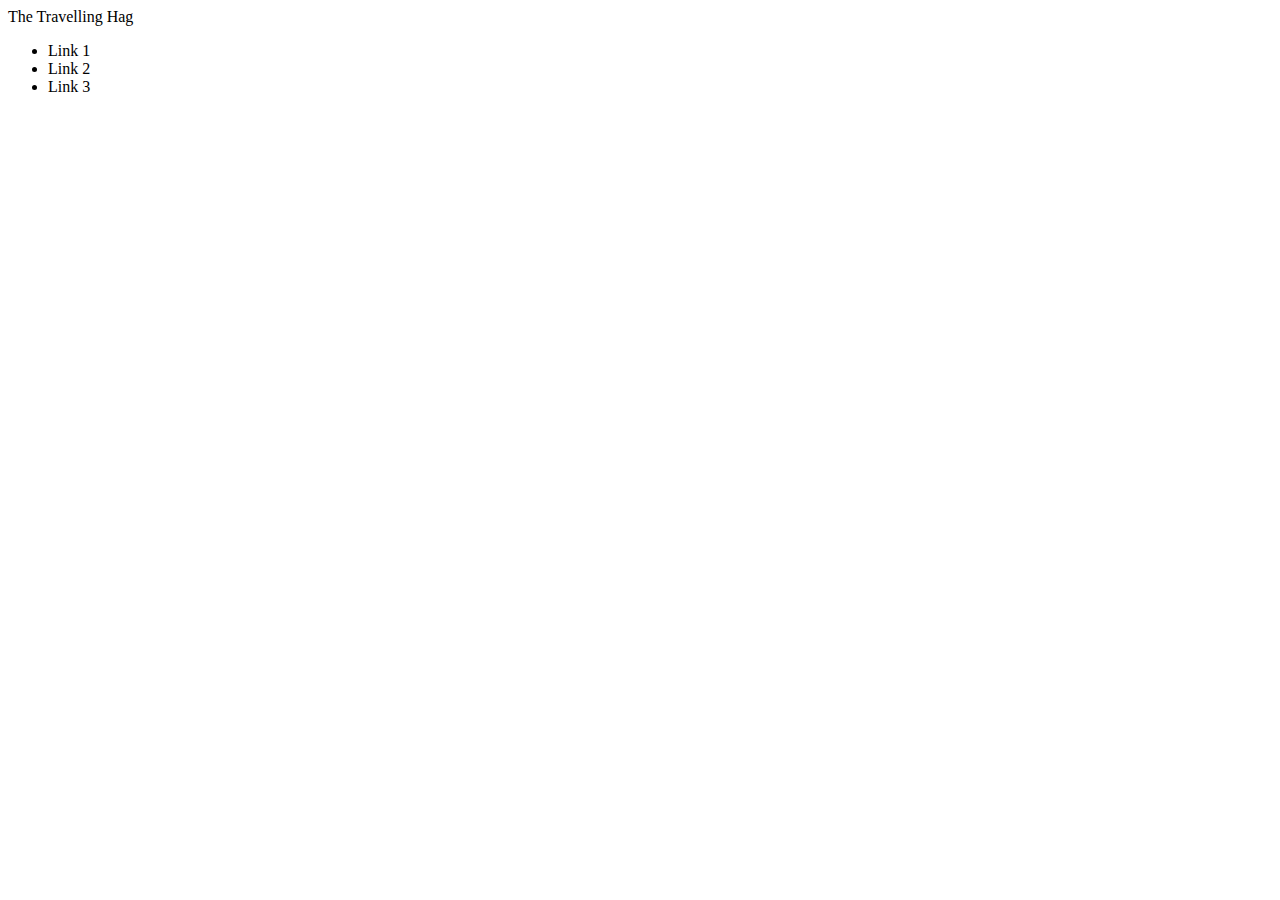
==== index.html @ a1e0eee2 "first commit" ====
<!DOCTYPE html>
<html lang="en">
<head>
    <meta charset="UTF-8">
    <meta http-equiv="X-UA-Compatible" content="IE=edge">
    <meta name="viewport" content="width=device-width, initial-scale=1.0">
    <title>The Travelling Hag</title>
    <link rel="stylesheet" href="./style.css">
</head>
<body>
    <div class="landing-page">
        <div class="navbar">
            <div class="logo">
                The Travelling Hag
            </div>

            <div class="links">
                <ul>
                    <li>Link 1</li>
                    <li>Link 2</li>
                    <li>Link 3</li>
                </ul>
            </div>
        </div>

        <div class="featured">
            <div class="featured-picture">
                
            </div>

            <div class="hero-text">

            </div>

            <div class="detail-text">

            </div>

            <div class="date">

            </div>
        </div>

        <div class="blog-list">
            <div class="blog">
                <div class="thumbnail">

                </div>

                <div class="blog-heading">

                </div>

                <div class="blog-summary">

                </div>
            </div>
        </div>

        <div class="footer">
            <div class="contact-details"></div>
            <div class="socials"></div>
        </div>

    </div>
    <script src="./app.js"></script>
</body>
</html>
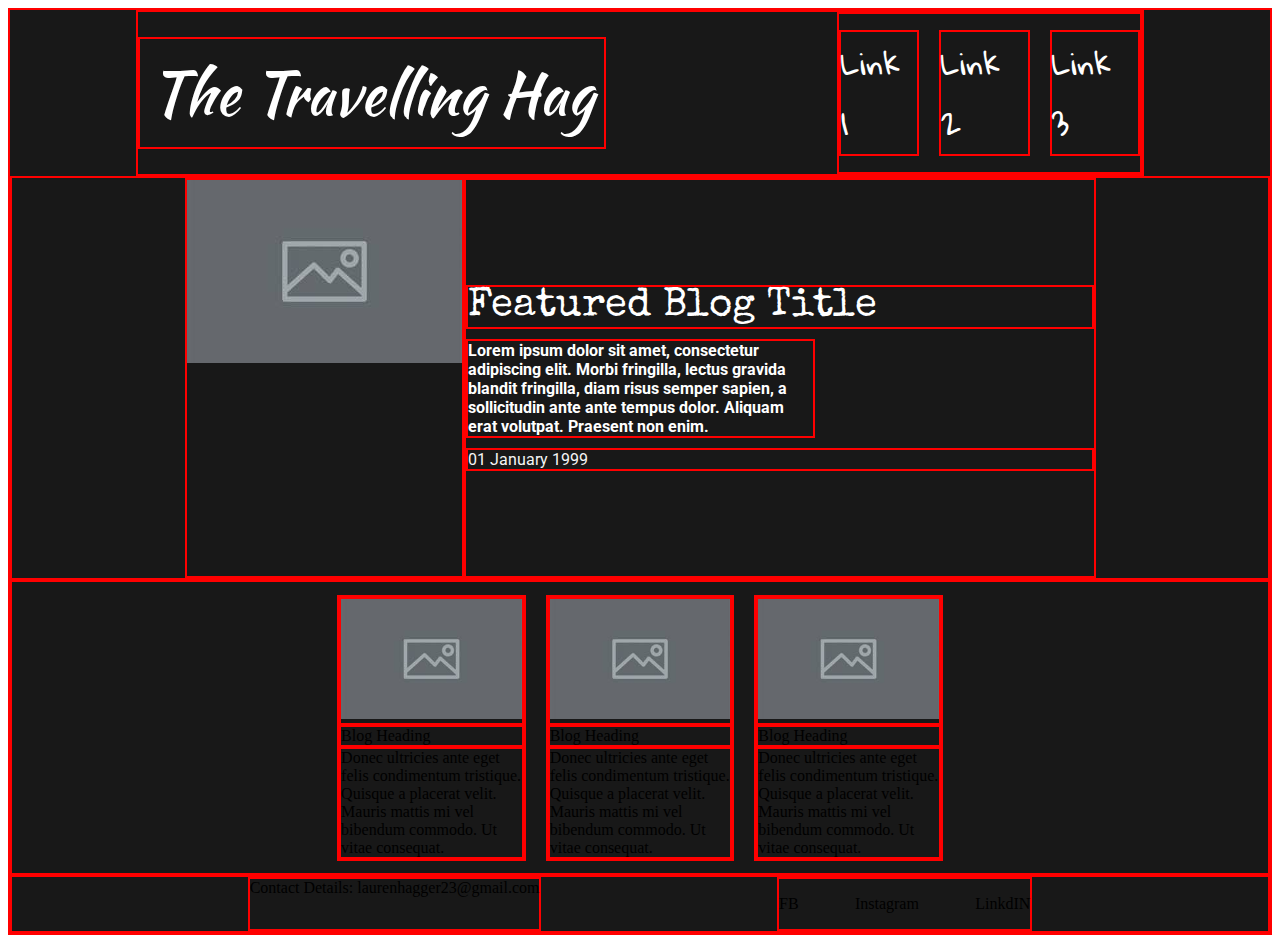
==== commit da558a17: "Layout and styling" ====
--- a/index.html
+++ b/index.html
@@ -14,52 +14,103 @@
                 The Travelling Hag
             </div>
 
-            <div class="links">
-                <ul>
-                    <li>Link 1</li>
-                    <li>Link 2</li>
-                    <li>Link 3</li>
+            <div class="link-div">
+                <ul class="links">
+                    <div><li class="nav-link">Link 1</li></div>
+                    <div><li class="nav-link">Link 2</li></div>
+                    <div><li class="nav-link">Link 3</li></div>
                 </ul>
             </div>
         </div>
 
         <div class="featured">
+
             <div class="featured-picture">
-                
+                <img src="./images/placeholder.jpeg" alt="placeholder">
             </div>
 
-            <div class="hero-text">
+            <div class="featured-text">
+                <div class="hero-text">
+                    Featured Blog Title
+                </div>
 
-            </div>
+                <div class="detail-text">
+                    Lorem ipsum dolor sit amet, consectetur adipiscing elit. 
+                    Morbi fringilla, lectus gravida blandit fringilla, diam risus semper 
+                    sapien, a sollicitudin ante ante tempus dolor. Aliquam erat volutpat. 
+                    Praesent non enim.
+                </div>
 
-            <div class="detail-text">
-
-            </div>
-
-            <div class="date">
-
+                <div class="date">
+                    01 January 1999
+                </div>
             </div>
         </div>
 
         <div class="blog-list">
             <div class="blog">
                 <div class="thumbnail">
-
+                    <img src="./images/placeholder.jpeg" alt="Placeholder" class="thumbnail-pic">
                 </div>
 
                 <div class="blog-heading">
-
+                    Blog Heading
                 </div>
 
                 <div class="blog-summary">
+                    Donec ultricies ante eget felis condimentum tristique. 
+                    Quisque a placerat velit. Mauris mattis mi vel bibendum commodo. 
+                    Ut vitae consequat.
+                </div>
+            </div>
+            
 
+            <div class="blog">
+                <div class="thumbnail">
+                    <img src="./images/placeholder.jpeg" alt="Placeholder" class="thumbnail-pic">
+                </div>
+
+                <div class="blog-heading">
+                    Blog Heading
+                </div>
+
+                <div class="blog-summary">
+                    Donec ultricies ante eget felis condimentum tristique. 
+                    Quisque a placerat velit. Mauris mattis mi vel bibendum commodo. 
+                    Ut vitae consequat.
+                </div>
+            </div>
+
+            <div class="blog">
+                <div class="thumbnail">
+                    <img src="./images/placeholder.jpeg" alt="Placeholder" class="thumbnail-pic">
+                </div>
+
+                <div class="blog-heading">
+                    Blog Heading
+                </div>
+
+                <div class="blog-summary">
+                    Donec ultricies ante eget felis condimentum tristique. 
+                    Quisque a placerat velit. Mauris mattis mi vel bibendum commodo. 
+                    Ut vitae consequat.
                 </div>
             </div>
         </div>
 
         <div class="footer">
-            <div class="contact-details"></div>
-            <div class="socials"></div>
+            <div class="contact-details">
+                Contact Details:
+                laurenhagger23@gmail.com
+            </div>
+
+            <div class="socials">
+                <ul>
+                    <li>FB</li>
+                    <li>Instagram</li>
+                    <li>LinkdIN</li>
+                </ul>
+            </div>
         </div>
 
     </div>
--- a/style.css
+++ b/style.css
@@ -0,0 +1,131 @@
+/*-- Imports --*/
+@import url('https://fonts.googleapis.com/css2?family=Kaushan+Script&display=swap');
+@import url('https://fonts.googleapis.com/css2?family=Gloria+Hallelujah&display=swap');
+@import url('https://fonts.googleapis.com/css2?family=Special+Elite&display=swap');
+@import url('https://fonts.googleapis.com/css2?family=Roboto:ital,wght@0,100;0,400;0,500;0,700;0,900;1,100;1,300;1,400;1,500;1,700;1,900&display=swap');
+
+div{
+    border: 2px red solid;
+}
+
+.landing-page{
+    display: flex;
+    flex-direction: column;
+    background-color: rgb(24, 24, 24);
+}
+
+/*-- Navbar styles --*/
+.navbar{
+    display: flex;
+    justify-content: space-between;
+    align-items: center;
+    margin-left: 10%;
+    margin-right: 10%;
+}
+
+.links{
+    display: flex;
+    justify-content: space-evenly;
+    padding: 0;
+    gap: 20px;
+
+}
+
+.link-div{
+    width: 30%;
+}
+
+.nav-link{
+    list-style: none;
+    color: white;
+    font-family: 'Gloria Hallelujah', cursive;
+    font-size: 30px;
+}
+
+.logo{
+    color: white;
+    padding: 1%;
+    font-family: 'Kaushan Script', cursive;
+    font-size: 60px;
+    font-weight: 550;
+}
+
+
+
+/*-- Featured Section -- */
+.featured{
+    display: flex;
+    justify-content: center;
+    height: 400px;
+}
+
+.featured-text{
+    width: 50%;
+    display: flex;
+    flex-direction: column;
+    justify-content: center;
+    gap: 10px;
+    
+}
+
+.hero-text,
+.detail-text{
+    color: white;
+}
+
+.hero-text{
+    font-family: 'Special Elite', cursive;
+    font-size: 40px;
+}
+
+.detail-text{
+    font-family: 'Roboto', sans-serif;
+    font-weight: 700;
+    width: 55%;
+}
+
+.date{
+    font-family: 'Roboto', sans-serif;
+    color: whitesmoke;
+}
+
+/*-- blog list -- */
+.blog-list{
+    display: flex;
+    flex-wrap: wrap;
+    justify-content: center;
+    gap: 20px;
+    padding: 1%;
+}
+
+.blog{
+    width: 15%;
+}
+
+.thumbnail-pic{
+    width: 100%;
+    height: 100%
+}
+
+/*-- footer -- */
+.footer{
+    display: flex;
+    justify-content: space-evenly;
+}
+
+.socials{
+    width: 20%;
+}
+
+.socials ul{
+    display: flex;
+    justify-content: space-between;
+    padding: 0;
+    
+}
+
+
+
+.socials ul li{
+    list-style-type: none;
+}
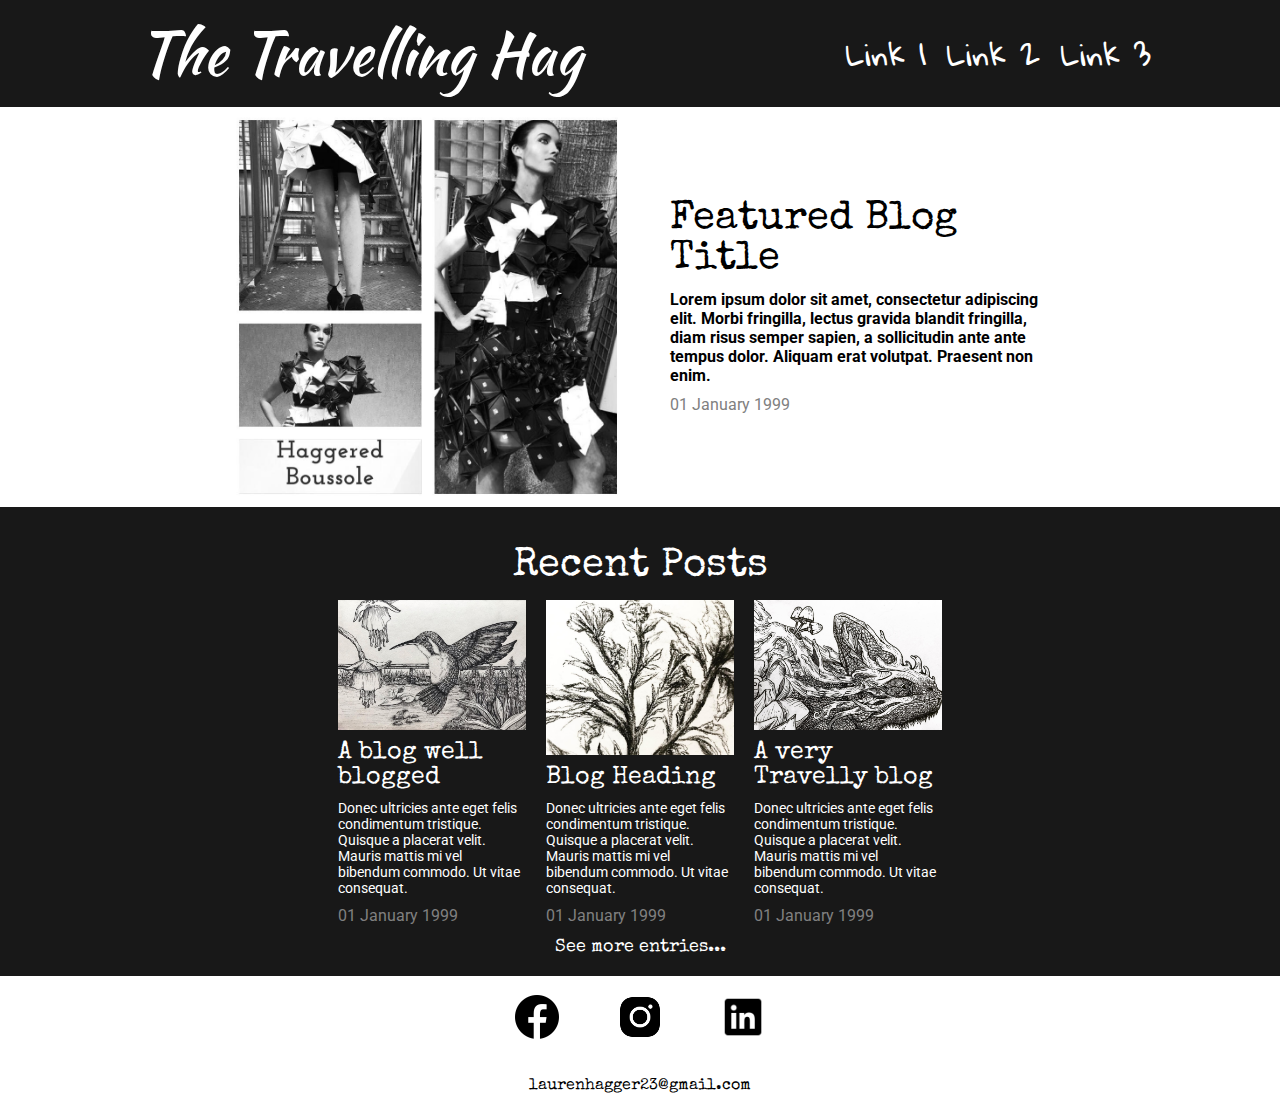
==== commit bff49dfd: "completed Styling" ====
--- a/index.html
+++ b/index.html
@@ -26,7 +26,7 @@
         <div class="featured">
 
             <div class="featured-picture">
-                <img src="./images/placeholder.jpeg" alt="placeholder">
+                <img src="./images/dress.jpg" alt="placeholder" class="featured-image">
             </div>
 
             <div class="featured-text">
@@ -47,68 +47,89 @@
             </div>
         </div>
 
-        <div class="blog-list">
-            <div class="blog">
-                <div class="thumbnail">
-                    <img src="./images/placeholder.jpeg" alt="Placeholder" class="thumbnail-pic">
+        <div class="blog-list-container">
+            <div class="section-heading-white">
+                Recent Posts
+            </div>
+
+            <div class="blog-list">
+                <div class="blog">
+                    <div class="thumbnail">
+                        <img src="./images/bird.jpg" alt="Placeholder" class="thumbnail-pic">
+                    </div>
+
+                    <div class="blog-heading">
+                        A blog well blogged
+                    </div>
+
+                    <div class="blog-summary">
+                        Donec ultricies ante eget felis condimentum tristique. 
+                        Quisque a placerat velit. Mauris mattis mi vel bibendum commodo. 
+                        Ut vitae consequat.
+                    </div>
+
+                    <div class="blog-date">
+                        01 January 1999
+                    </div>
+                </div>
+                
+
+                <div class="blog">
+                    <div class="thumbnail">
+                        <img src="./images/grass.jpg" alt="Placeholder" class="thumbnail-pic">
+                    </div>
+
+                    <div class="blog-heading">
+                        Blog Heading
+                    </div>
+
+                    <div class="blog-summary">
+                        Donec ultricies ante eget felis condimentum tristique. 
+                        Quisque a placerat velit. Mauris mattis mi vel bibendum commodo. 
+                        Ut vitae consequat.
+                    </div>
+
+                    <div class="blog-date">
+                        01 January 1999
+                    </div>
                 </div>
 
-                <div class="blog-heading">
-                    Blog Heading
-                </div>
+                <div class="blog">
+                    <div class="thumbnail">
+                        <img src="./images/lizard.jpg" alt="Placeholder" class="thumbnail-pic">
+                    </div>
 
-                <div class="blog-summary">
-                    Donec ultricies ante eget felis condimentum tristique. 
-                    Quisque a placerat velit. Mauris mattis mi vel bibendum commodo. 
-                    Ut vitae consequat.
-                </div>
-            </div>
-            
+                    <div class="blog-heading">
+                        A very Travelly blog
+                    </div>
 
-            <div class="blog">
-                <div class="thumbnail">
-                    <img src="./images/placeholder.jpeg" alt="Placeholder" class="thumbnail-pic">
-                </div>
+                    <div class="blog-summary">
+                        Donec ultricies ante eget felis condimentum tristique. 
+                        Quisque a placerat velit. Mauris mattis mi vel bibendum commodo. 
+                        Ut vitae consequat.
+                    </div>
 
-                <div class="blog-heading">
-                    Blog Heading
-                </div>
-
-                <div class="blog-summary">
-                    Donec ultricies ante eget felis condimentum tristique. 
-                    Quisque a placerat velit. Mauris mattis mi vel bibendum commodo. 
-                    Ut vitae consequat.
+                    <div class="blog-date">
+                        01 January 1999
+                    </div>
                 </div>
             </div>
 
-            <div class="blog">
-                <div class="thumbnail">
-                    <img src="./images/placeholder.jpeg" alt="Placeholder" class="thumbnail-pic">
-                </div>
-
-                <div class="blog-heading">
-                    Blog Heading
-                </div>
-
-                <div class="blog-summary">
-                    Donec ultricies ante eget felis condimentum tristique. 
-                    Quisque a placerat velit. Mauris mattis mi vel bibendum commodo. 
-                    Ut vitae consequat.
-                </div>
+            <div class="more-entries">
+                See more entries...
             </div>
         </div>
 
         <div class="footer">
             <div class="contact-details">
-                Contact Details:
-                laurenhagger23@gmail.com
+                <p>laurenhagger23@gmail.com</p>
             </div>
 
             <div class="socials">
                 <ul>
-                    <li>FB</li>
-                    <li>Instagram</li>
-                    <li>LinkdIN</li>
+                    <li><img src="./images/fb.png" alt="" width="50" height="50"></li>
+                    <li><img src="./images/insta.png" alt="" width="50" height="50"></li>
+                    <li><img src="./images/lnin.png" alt="" width="50" height="50"></li>
                 </ul>
             </div>
         </div>
--- a/style.css
+++ b/style.css
@@ -4,9 +4,15 @@
 @import url('https://fonts.googleapis.com/css2?family=Special+Elite&display=swap');
 @import url('https://fonts.googleapis.com/css2?family=Roboto:ital,wght@0,100;0,400;0,500;0,700;0,900;1,100;1,300;1,400;1,500;1,700;1,900&display=swap');
 
+/*--
 div{
     border: 2px red solid;
 }
+  --*/
+
+  body{
+      margin: 0;
+  }
 
 .landing-page{
     display: flex;
@@ -57,10 +63,12 @@
     display: flex;
     justify-content: center;
     height: 400px;
+    gap: 40px;
+    background-color: white;
 }
 
 .featured-text{
-    width: 50%;
+    width: 30%;
     display: flex;
     flex-direction: column;
     justify-content: center;
@@ -70,7 +78,7 @@
 
 .hero-text,
 .detail-text{
-    color: white;
+    color: black;
 }
 
 .hero-text{
@@ -81,12 +89,17 @@
 .detail-text{
     font-family: 'Roboto', sans-serif;
     font-weight: 700;
-    width: 55%;
+    
 }
 
 .date{
     font-family: 'Roboto', sans-serif;
-    color: whitesmoke;
+    color: gray;
+}
+
+.featured-image{
+    max-width:100%;
+    max-height:100%;
 }
 
 /*-- blog list -- */
@@ -100,17 +113,75 @@
 
 .blog{
     width: 15%;
+    display: flex;
+    flex-direction: column;
+    justify-content: center;
+    gap:10px;
+}
+
+.more-entries{
+    color: white;
+    text-align: center;
+    font-family: 'Special Elite', cursive;
+    font-size: 18px;
+    padding-bottom: 20px;
+}
+
+.thumbnail{
+    height:50%
 }
 
 .thumbnail-pic{
     width: 100%;
-    height: 100%
+    height: 100%;
+    object-fit: cover;
+}
+
+.blog-heading,
+.blog-summary,
+.blog-date{
+    color:white;
+}
+
+.blog-summary{
+    font-family: 'Roboto', sans-serif;
+    font-size: 14px;
+}
+
+.blog-date{
+    font-family: 'Roboto', sans-serif;
+    color: gray;
+    text-align: start;
+}
+
+.blog-heading{
+    font-family: 'Special Elite', cursive;
+    font-size: 25px;
+}
+
+.section-heading-white{
+    font-family: 'Special Elite', cursive;
+    font-size: 40px;
+    color: white;
+    text-align: center;
+    padding-top: 40px;
 }
 
 /*-- footer -- */
 .footer{
     display: flex;
-    justify-content: space-evenly;
+    flex-direction: column-reverse;
+    background-color: white;
+    align-items: center;
+}
+
+.contact-details{
+    width: 20%;
+}
+
+.contact-details p{
+    text-align: center;
+    font-family: 'Special Elite', cursive;
 }
 
 .socials{
